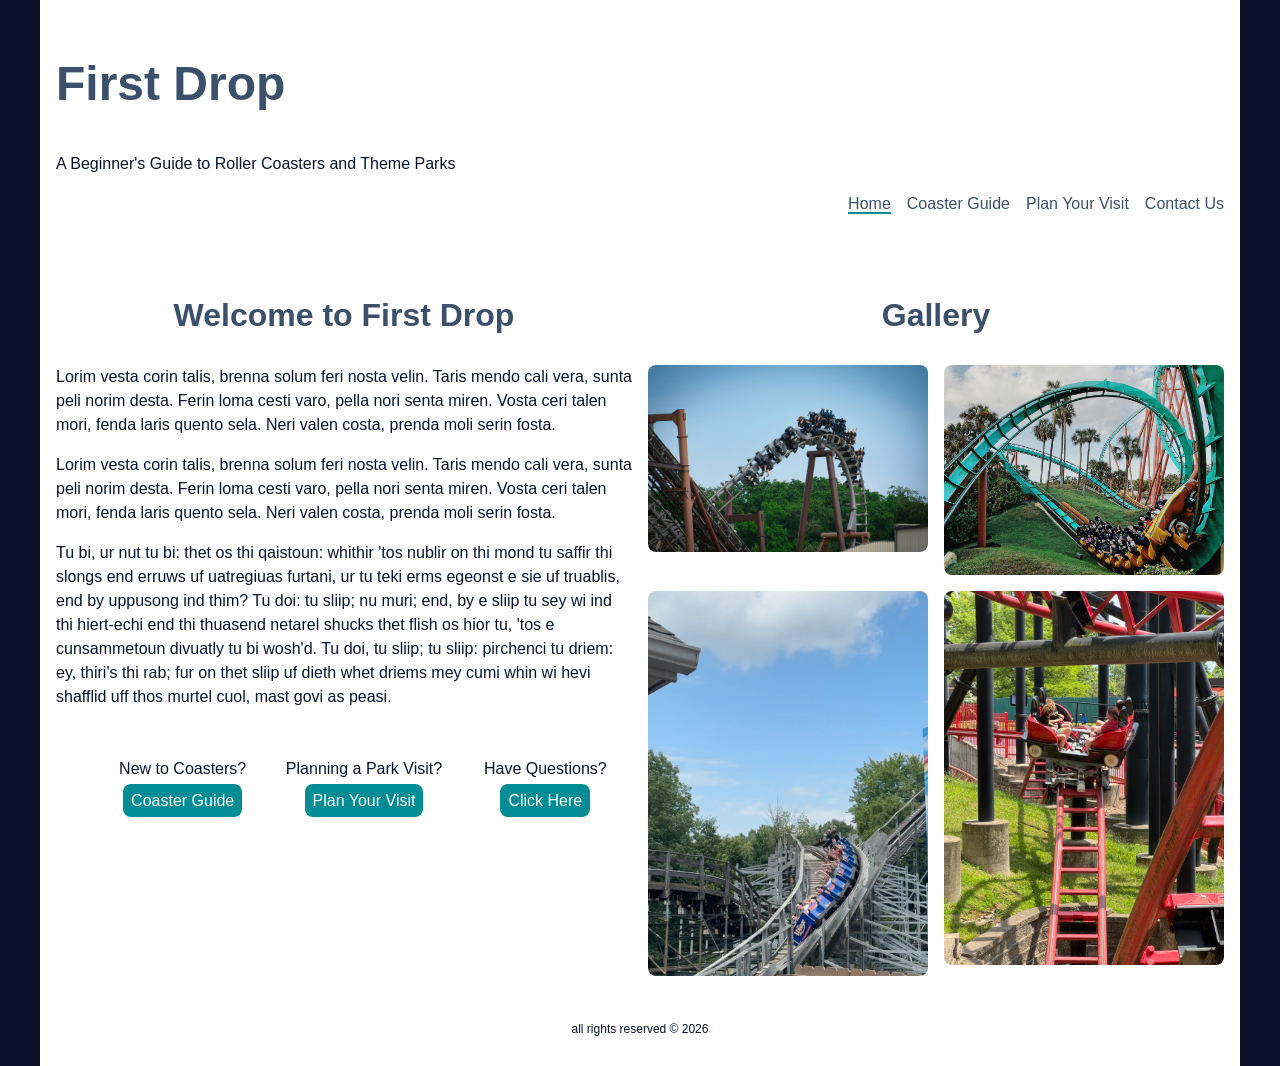
==== index.html @ 64726163 "Updated Fixed alt text on some images to be more descriptive" ====
<!DOCTYPE html>
<html lang="en">

<head>
    <meta charset="UTF-8">
    <meta name="viewport" content="width=device-width, initial-scale=1.0">
    <title>First Drop - Home</title>
    <link rel="stylesheet" href="styles.css">
</head>

<body>

    <header>
        <h1>First Drop</h1>
        <p>A Beginner's Guide to Roller Coasters and Theme Parks</p>

        <nav>
            <ul class="u-list-unstyled">
                <li><a href="#" aria-current="page">Home</a></li>
                <li><a href="guide.html">Coaster Guide</a></li>
                <li><a href="plan.html">Plan Your Visit</a></li>
                <li><a href="contact.html">Contact Us</a></li>
            </ul>
        </nav>

    </header>

    <main>
        <div class="content-grid">
            <section>
                <h2 class="u-text-center">Welcome to First Drop</h2>
                <p>Lorim vesta corin talis, brenna solum feri nosta velin. Taris mendo
                    cali vera, sunta peli norim desta. Ferin loma cesti varo, pella nori
                    senta miren. Vosta ceri talen mori, fenda laris quento sela. Neri
                    valen costa, prenda moli serin fosta.</p>

                <p>Lorim vesta corin talis, brenna solum feri nosta velin. Taris mendo
                    cali vera, sunta peli norim desta. Ferin loma cesti varo, pella nori
                    senta miren. Vosta ceri talen mori, fenda laris quento sela. Neri
                    valen costa, prenda moli serin fosta.</p>

                <p>Tu bi, ur nut tu bi: thet os thi qaistoun: whithir 'tos nublir on
                    thi mond tu saffir thi slongs end erruws uf uatregiuas furtani,
                    ur tu teki erms egeonst e sie uf truablis, end by uppusong ind thim?
                    Tu doi: tu sliip; nu muri; end, by e sliip tu sey wi ind thi hiert-echi end
                    thi thuasend netarel shucks thet flish os hior tu, 'tos e cunsammetoun
                    divuatly tu bi wosh'd. Tu doi, tu sliip; tu sliip: pirchenci tu driem:
                    ey, thiri's thi rab; fur on thet sliip uf dieth whet driems mey
                    cumi whin wi hevi shafflid uff thos murtel cuol, mast govi as peasi.</p>
                    
                <div class="guide-container">
                    <ul class="guide-list u-list-unstyled">
                        <li>New to Coasters?
                            <ul class="u-list-unstyled">
                                <li><a class="button" href="guide.html">Coaster Guide</a></li>
                            </ul>
                        </li>

                        <li>Planning a Park Visit?
                            <ul class="u-list-unstyled">
                                <li><a class="button" href="plan.html">Plan Your Visit</a></li>
                            </ul>
                        </li>

                        <li>Have Questions?
                            <ul class="u-list-unstyled">
                                <li><a class="button" href="contact.html">Click Here</a></li>
                            </ul>
                        </li>
                    </ul>
                </div>
            </section>

            <section>
                <h2 class="u-text-center">Gallery</h2>

                <div class="gallery">
                    <img src="images/inverted.jpg" alt="Inverted Roller Coaster going through a rollover loop">
                    <img src="images/kumba.jpg" alt="Kumba Rollercoaster">
                    <img src="images/voyage.png" alt="Voyage wooden roller coaster carrying riders down a hill.">
                    <img src="images/pandemonium.JPG" alt="Pandemonium Spinning Rollercoaster">
                </div>
            </section>
        </div>


    </main>

    <footer class="u-text-center">
        <p class="u-text-small"> all rights reserved &copy; 2026</p>
    </footer>

</body>

</html>
---- styles.css ----
@layer reset, base, layout, components, utilities, states, overrides, print;

@layer reset {

    *,
    *::before,
    *::after {
        box-sizing: border-box;
    }

    body {
        margin: 0;
    }

}

@layer base {

    :root {
        /** colors **/
        --color-text: #0B132B;
        --color-background: #FFFFFF;
        --color-accent: #008C95;
        --color-primary: #3A506B;

        /** font **/
        --font-family: Arial, Helvetica, sans-serif;
        --font-size-text: 1rem;
        --font-heading-lrg: 3rem;
        --font-heading-sml: 2rem;
        --line-height: 1.5;

        /** spacing **/
        --space-sml: 0.5rem;
        --space-med: 1rem;
        --space-lrg: 2.5rem;
        --space-xl: 4rem;

        /** shape **/
        --border-radius: 0.5rem;

        /** focus **/
        --focus-width: 2px;
    }

    body {
        background-color: var(--color-text);
        color: var(--color-text);
        font-family: var(--font-family);
        font-size: var(--font-size-text);
        line-height: var(--line-height);
    }

    h1 {
        font-size: var(--font-heading-lrg);
        color: var(--color-primary);
    }

    h2 {
        font-size: var(--font-heading-sml);
        color: var(--color-primary);
    }

    h3 {
        color: var(--color-primary);
    }

    a {
        color: var(--color-primary);
        text-decoration: none;
    }

    img {
        max-width: 100%;
        height: auto;
        border-radius: var(--border-radius);
    }

}

@layer layout {

    header,
    main,
    footer {
        inline-size: 100%;
        max-inline-size: 75rem;
        background-color: var(--color-background);
        margin-inline: auto;
        padding-inline: var(--space-med);
        padding-block: var(--space-med);
    }

    .content-grid {
        display: grid;
        grid-template-columns: repeat(auto-fit, minmax(16rem, 1fr));
        gap: var(--space-med);
    }

    .coaster-grid {
        display: grid;
        grid-template-columns: minmax(0, 2fr) minmax(14rem, 1fr);
        gap: var(--space-lrg);
    }

    @media (max-width: 50rem) {
        .coaster-grid {
            grid-template-columns: 1fr;
        }
    }
}

@layer components {

    nav ul {
        display: flex;
        gap: var(--space-med);
        justify-content: flex-end;
    }

    @media (max-width: 30rem) {
        nav ul {
            display: grid;
            grid-template-columns: repeat(2, 1fr);
            gap: var(--space-sml);
            text-align: center;
        }
    }

    .gallery {
        display: grid;
        grid-template-columns: 1fr 1fr;
        gap: var(--space-med);
    }

    @media(max-width:50rem) {
        .gallery {
            grid-template-columns: 1fr;
        }

    }

    .guide-container {
        container-type: inline-size;
    }

    .guide-list {
        inline-size: 100%;
        margin-inline: auto;
    }

    .guide-list ul {
        margin-block-start: var(--space-sml);
    }

    .guide-list>li {
        margin-block: var(--space-med);

    }

    @container (min-width: 35rem) {
        .guide-list {
            display: grid;
            grid-template-columns: repeat(3, minmax(10rem, 1fr));
            gap: var(--space-sml);
            text-align: center;
        }

        .guide-list ul {
            padding-inline-start: 0;
        }
    }

    .button {
        --button-background: var(--color-accent);
        --button-text: var(--color-background);
        background-color: var(--button-background);
        color: var(--button-text);
        padding: var(--space-sml);
        border-radius: var(--border-radius);
        border: none;
    }

    .form-field {
        display: flex;
        flex-direction: column;
        gap: var(--space-sml);
        margin-block-end: var(--space-med);
    }

    .form-field textarea {
        resize: vertical;
        font-family: var(--font-family);
    }

    form {
        max-inline-size: 20rem;
        margin-inline: auto;
    }

    form>.button {
        display: block;
        margin-inline: auto;
    }

    .coaster-grid img {
        grid-column: 1;
        grid-row: 2;
    }

    .coaster-card h3 {
        grid-column: 1 / -1;
        grid-row: 1;
        text-align: center;
        margin-block-end: 0;
        text-transform: uppercase;
    }

    .coaster-card p {
        grid-column: 2;
        grid-row: 2;
        font-size: .9rem;
    }

    .coaster-card {
        border: 1px solid var(--color-primary);
        border-radius: var(--border-radius);
        display: grid;
        grid-template-columns: minmax(8rem, 1fr) 1fr;
        gap: var(--space-sml);
        padding: var(--space-sml);
    }
}

@layer utilities {

    .u-text-center {
        text-align: center;
    }

    .u-list-unstyled {
        list-style: none;
    }

    .u-text-small {
        font-size: 0.75rem;
    }
}

@layer states {


    a:hover {
        color: var(--color-accent);
    }

    a:focus-visible {
        outline: var(--focus-width) solid var(--color-primary);
    }

    nav a[aria-current="page"] {
        border-block-end: 2px solid var(--color-accent);
    }

    .form-field input:focus-visible,
    .form-field textarea:focus-visible,
    button:focus-visible {
        outline: var(--focus-width) solid var(--color-primary);
    }

    .form-field input:invalid,
    .form-field textarea:invalid {
        border: var(--focus-width) solid var(--color-accent);
    }

    .coaster-card img {
        transition: transform 0.2s ease;
    }

    .coaster-card img:hover {
        transform: scale(2.03);
    }

    @media (prefers-reduced-motion: reduce) {
        .coaster-card img {
            transition: none;
        }
    }

}

@layer overrides {}

@layer print {
    @media print {

        nav {
            display: none;
        }

        body {
            background-color: var(--color-background);
        }

        body,
        h1,
        h2,
        a {
            color: #000;
        }
    }
}
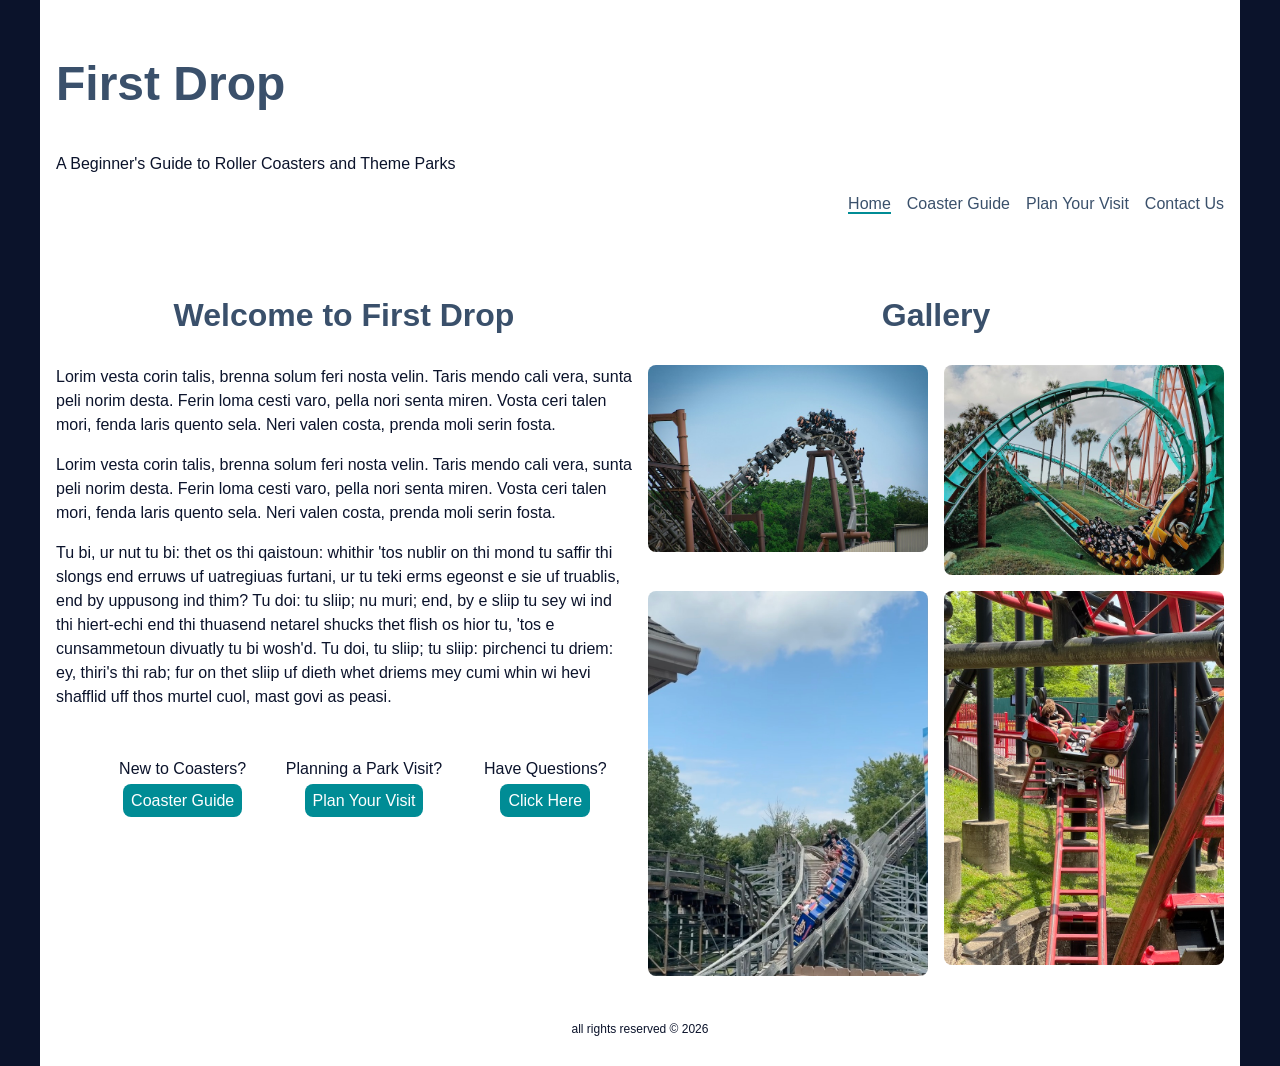
==== commit d98ac6d3: "updated worked on media throughout the site" ====
--- a/index.html
+++ b/index.html
@@ -73,12 +73,33 @@
 
             <section>
                 <h2 class="u-text-center">Gallery</h2>
-
+            
                 <div class="gallery">
-                    <img src="images/inverted.jpg" alt="Inverted Roller Coaster going through a rollover loop">
-                    <img src="images/kumba.jpg" alt="Kumba Rollercoaster">
-                    <img src="images/voyage.png" alt="Voyage wooden roller coaster carrying riders down a hill.">
-                    <img src="images/pandemonium.JPG" alt="Pandemonium Spinning Rollercoaster">
+                    <img src="images/inverted-1520.jpeg"
+                        srcset="images/inverted-760.jpeg 760w,
+                                images/inverted-1520.jpeg 1520w"
+                        sizes="(min-width: 50rem) 50vw, 100vw"
+                        width="1520"
+                        height="1013"
+                        alt="Inverted Roller Coaster going through a rollover loop">
+            
+                    <img src="images/kumba-1520.jpeg"
+                        srcset="images/kumba-760.jpeg 760w,
+                                images/kumba-1520.jpeg 1520w"
+                        sizes="(min-width: 50rem) 50vw, 100vw"
+                        width="1520"
+                        height="1139"
+                        alt="Kumba roller coaster carrying riders through a low turn">
+            
+                    <img src="images/voyage.jpg"
+                        width="708"
+                        height="972"
+                        alt="Voyage wooden roller coaster carrying riders down a hill">
+            
+                    <img src="images/pandemonium.jpeg"
+                        width="708"
+                        height="944"
+                        alt="Pandemonium spinning car going over small airtime hill">
                 </div>
             </section>
         </div>
--- a/styles.css
+++ b/styles.css
@@ -116,6 +116,14 @@
         display: flex;
         gap: var(--space-med);
         justify-content: flex-end;
+    }
+
+    .coaster-video {
+        display: block;
+        inline-size: 100%;
+        max-inline-size: 20rem;
+        block-size: auto;
+        margin-inline: auto;
     }
 
     @media (max-width: 30rem) {
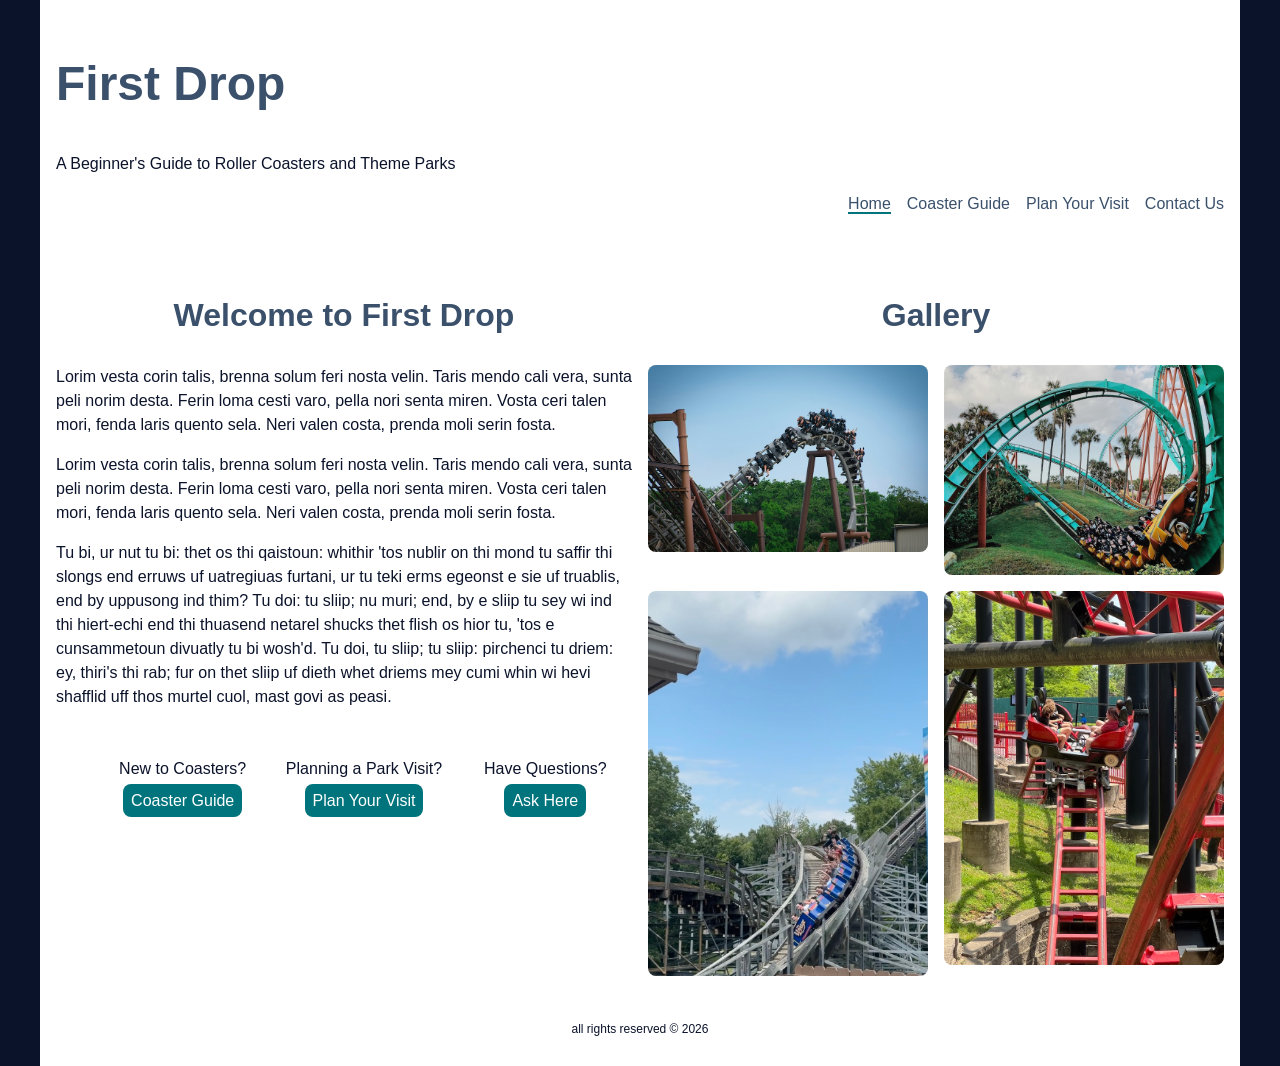
==== commit 44356fb3: "Update Fixed contrast color, added required for fields, and updated information on plan" ====
--- a/index.html
+++ b/index.html
@@ -64,7 +64,7 @@
 
                         <li>Have Questions?
                             <ul class="u-list-unstyled">
-                                <li><a class="button" href="contact.html">Click Here</a></li>
+                                <li><a class="button" href="contact.html">Ask Here</a></li>
                             </ul>
                         </li>
                     </ul>
--- a/styles.css
+++ b/styles.css
@@ -20,7 +20,7 @@
         /** colors **/
         --color-text: #0B132B;
         --color-background: #FFFFFF;
-        --color-accent: #008C95;
+        --color-accent: #00747C;
         --color-primary: #3A506B;
 
         /** font **/
@@ -293,6 +293,10 @@
         .coaster-card img {
             transition: none;
         }
+
+        .coaster-card img:hover {
+            transform: none;
+        }
     }
 
 }
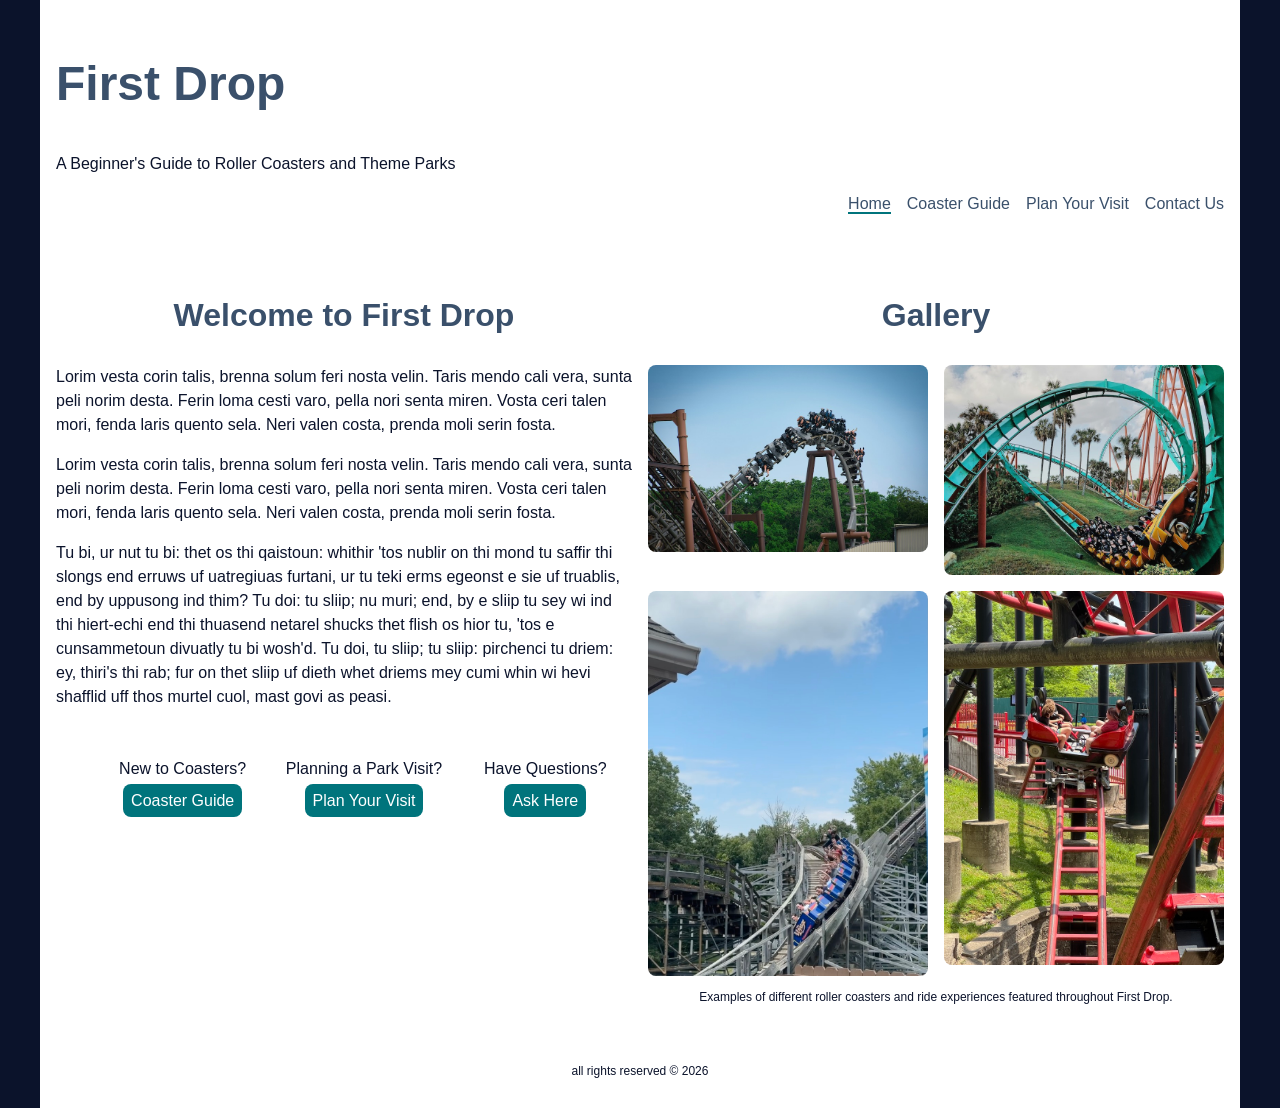
==== commit b8f2dcb6: "updated updated meta data, added some links and descriptions. small edits" ====
--- a/index.html
+++ b/index.html
@@ -4,7 +4,14 @@
 <head>
     <meta charset="UTF-8">
     <meta name="viewport" content="width=device-width, initial-scale=1.0">
-    <title>First Drop - Home</title>
+    <title>First Drop | A Beginner's Guide to Roller Coasters</title>
+
+    <meta name="description"
+    content="Learn the basics of roller coasters, what to expect on your first ride, 
+            and how First Drop can help you prepare for your first theme park visit.">
+
+    <link rel="canonical" href="https://jcothern13.github.io/first-drop/">
+
     <link rel="stylesheet" href="styles.css">
 </head>
 
@@ -73,7 +80,7 @@
 
             <section>
                 <h2 class="u-text-center">Gallery</h2>
-            
+                
                 <div class="gallery">
                     <img src="images/inverted-1520.jpeg"
                         srcset="images/inverted-760.jpeg 760w,
@@ -81,7 +88,7 @@
                         sizes="(min-width: 50rem) 50vw, 100vw"
                         width="1520"
                         height="1013"
-                        alt="Inverted Roller Coaster going through a rollover loop">
+                        alt="Inverted roller coaster going through a rollover loop">
             
                     <img src="images/kumba-1520.jpeg"
                         srcset="images/kumba-760.jpeg 760w,
@@ -93,18 +100,17 @@
             
                     <img src="images/voyage.jpg"
                         width="708"
-                        height="972"
+                        height="944"
                         alt="Voyage wooden roller coaster carrying riders down a hill">
             
                     <img src="images/pandemonium.jpeg"
                         width="708"
                         height="944"
-                        alt="Pandemonium spinning car going over small airtime hill">
+                        alt="Pandemonium coaster car spinning and going over a small airtime hill">
                 </div>
+                <p class="u-text-center u-text-small">Examples of different roller coasters and ride experiences featured throughout First Drop.</p>
             </section>
         </div>
-
-
     </main>
 
     <footer class="u-text-center">
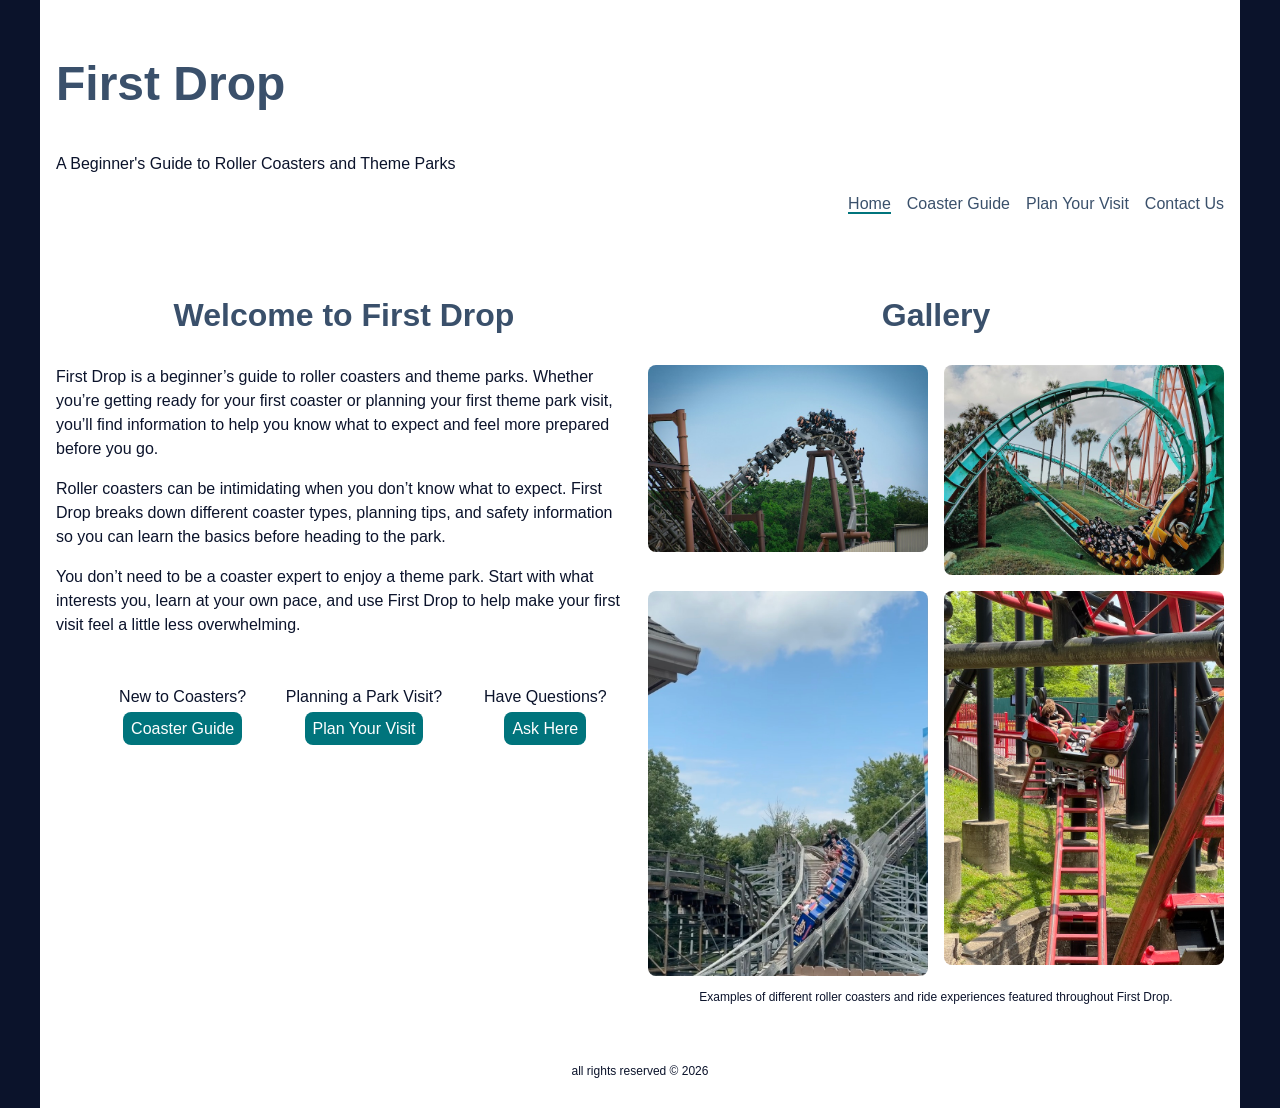
==== commit 76caa268: "update" ====
--- a/index.html
+++ b/index.html
@@ -36,24 +36,18 @@
         <div class="content-grid">
             <section>
                 <h2 class="u-text-center">Welcome to First Drop</h2>
-                <p>Lorim vesta corin talis, brenna solum feri nosta velin. Taris mendo
-                    cali vera, sunta peli norim desta. Ferin loma cesti varo, pella nori
-                    senta miren. Vosta ceri talen mori, fenda laris quento sela. Neri
-                    valen costa, prenda moli serin fosta.</p>
+                <p>First Drop is a beginner’s guide to roller coasters and theme parks. 
+                    Whether you’re getting ready for your first coaster or planning your 
+                    first theme park visit, you’ll find information to help you know what 
+                    to expect and feel more prepared before you go.</p>
 
-                <p>Lorim vesta corin talis, brenna solum feri nosta velin. Taris mendo
-                    cali vera, sunta peli norim desta. Ferin loma cesti varo, pella nori
-                    senta miren. Vosta ceri talen mori, fenda laris quento sela. Neri
-                    valen costa, prenda moli serin fosta.</p>
+                <p>Roller coasters can be intimidating when you don’t know what to expect. 
+                    First Drop breaks down different coaster types, planning tips, and safety 
+                    information so you can learn the basics before heading to the park.</p>
 
-                <p>Tu bi, ur nut tu bi: thet os thi qaistoun: whithir 'tos nublir on
-                    thi mond tu saffir thi slongs end erruws uf uatregiuas furtani,
-                    ur tu teki erms egeonst e sie uf truablis, end by uppusong ind thim?
-                    Tu doi: tu sliip; nu muri; end, by e sliip tu sey wi ind thi hiert-echi end
-                    thi thuasend netarel shucks thet flish os hior tu, 'tos e cunsammetoun
-                    divuatly tu bi wosh'd. Tu doi, tu sliip; tu sliip: pirchenci tu driem:
-                    ey, thiri's thi rab; fur on thet sliip uf dieth whet driems mey
-                    cumi whin wi hevi shafflid uff thos murtel cuol, mast govi as peasi.</p>
+                <p>You don’t need to be a coaster expert to enjoy a theme park. 
+                    Start with what interests you, learn at your own pace, and use First Drop to 
+                    help make your first visit feel a little less overwhelming.</p>
                     
                 <div class="guide-container">
                     <ul class="guide-list u-list-unstyled">
--- a/styles.css
+++ b/styles.css
@@ -165,7 +165,7 @@
         margin-block: var(--space-med);
 
     }
-
+    
     @container (min-width: 35rem) {
         .guide-list {
             display: grid;
@@ -232,11 +232,13 @@
 
     .coaster-card {
         border: 1px solid var(--color-primary);
+        border-inline-start: 0.4rem solid var(--color-primary);
         border-radius: var(--border-radius);
         display: grid;
         grid-template-columns: minmax(8rem, 1fr) 1fr;
         gap: var(--space-sml);
         padding: var(--space-sml);
+        background-color: #F7F4ED;
     }
 }
 
